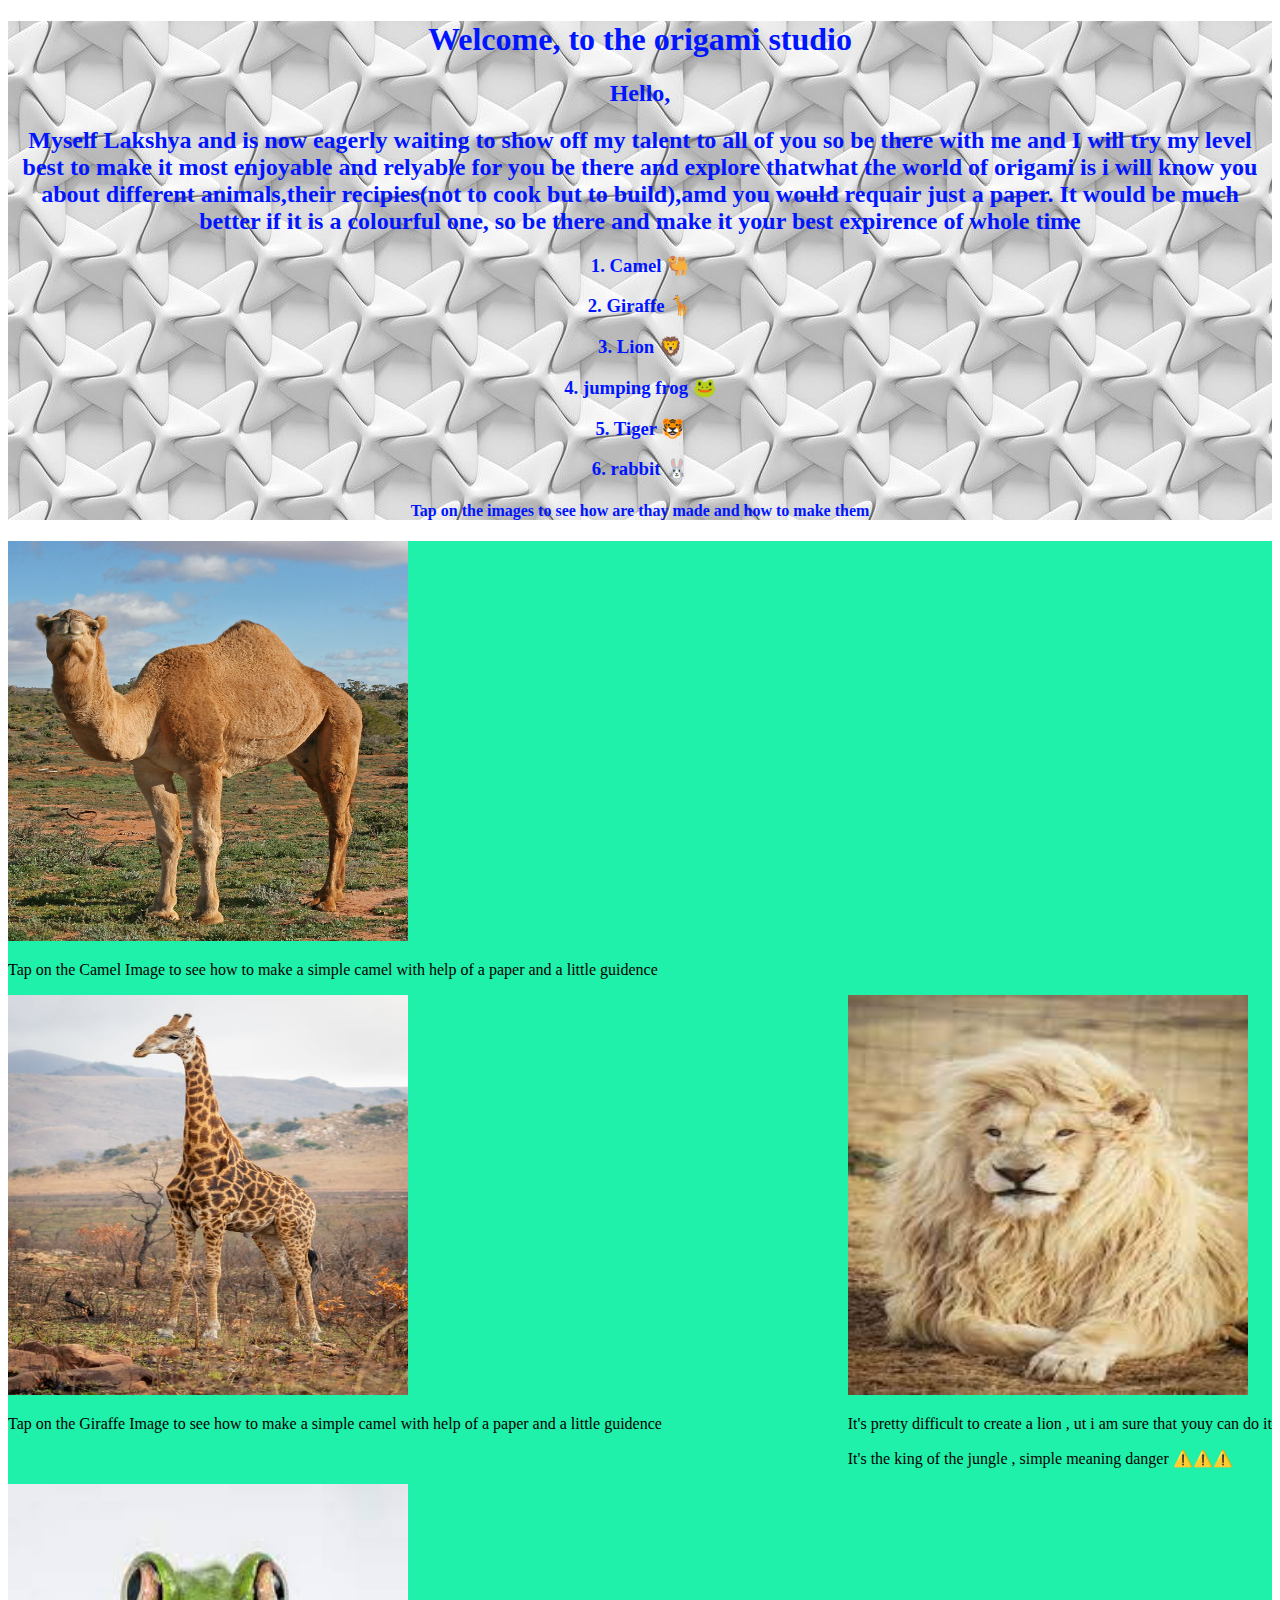
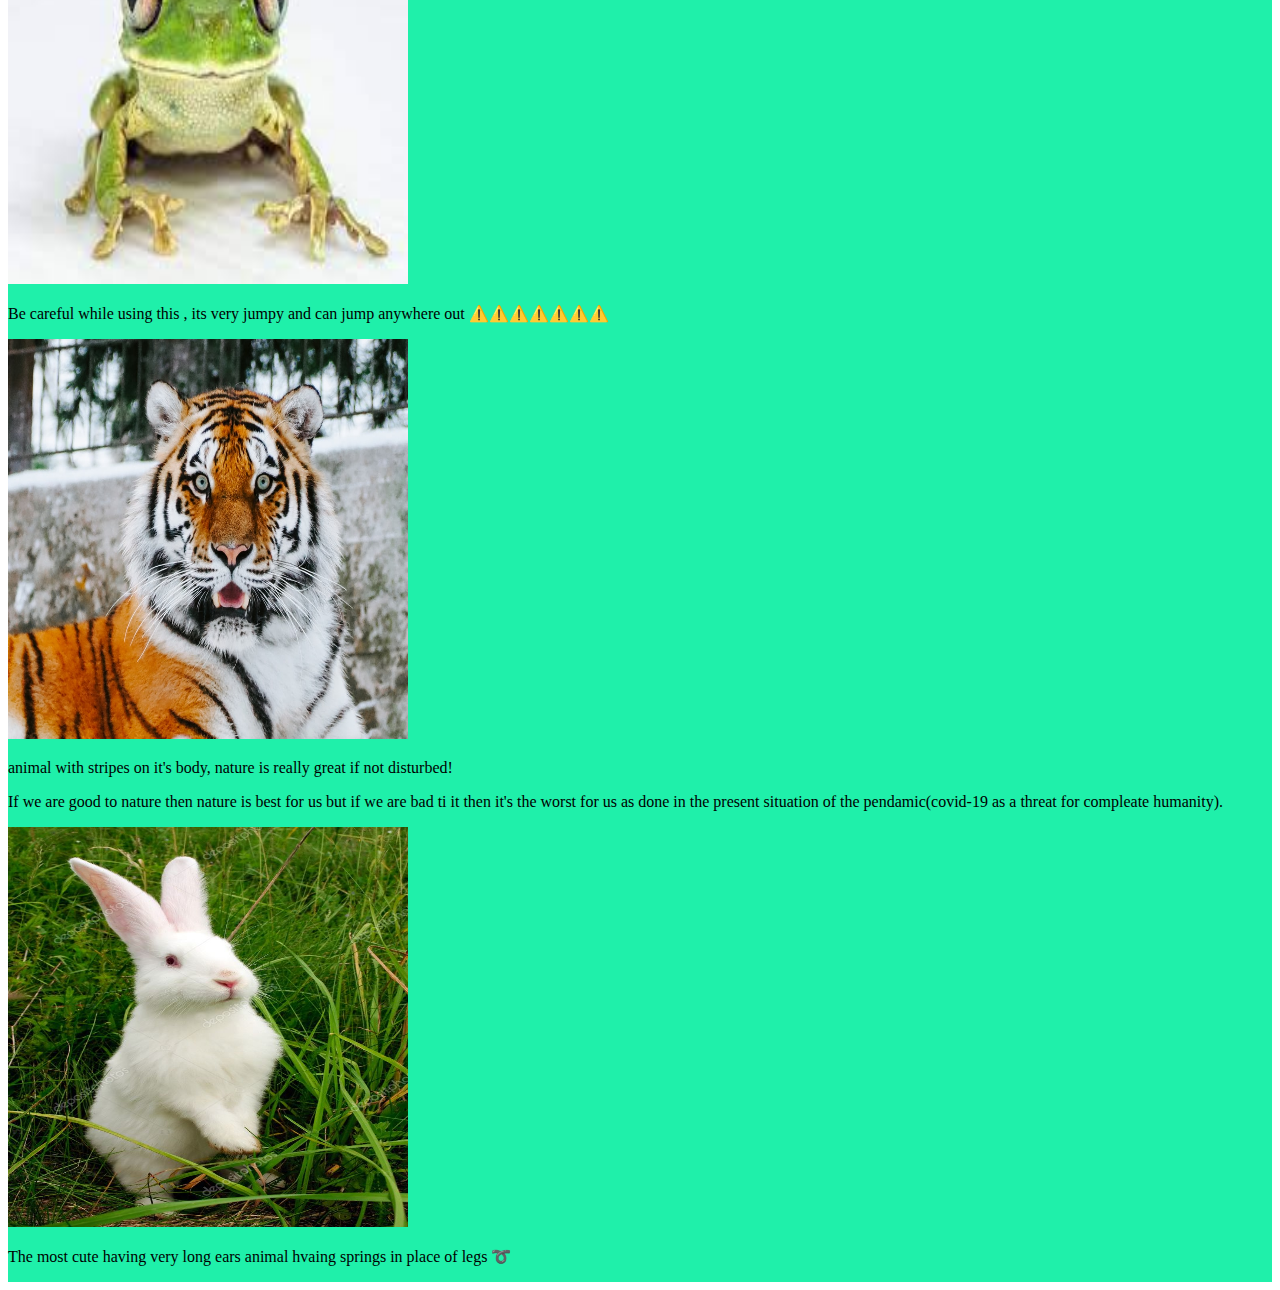
==== index.html @ a429a11e "Add files via upload" ====
<!DOCTYPE HTML>
<html lang="en">

<head>
<title>Origami Website</title>
<link rel="stylesheet" href="style.css">

</head>

<body>
    <div class="Texter">
      <h1>Welcome, to the origami studio</h1>
      <h2>Hello, </h2>
      <h2>Myself Lakshya and is now eagerly waiting to show off my talent to all of you so be there with me and I will try my level best to make it most enjoyable and relyable for you be there and explore thatwhat the world of origami is i will know you about different animals,their recipies(not to cook but to build),amd you would requair just a paper. It would be much better if it is a colourful one, so be there and make it your best expirence of whole time </h2>
     

      <h3>1. Camel 🐫</h3>
      <h3>2. Giraffe 🦒</h3>
      <h3>3. Lion 🦁</h3>
      <h3>4. jumping frog 🐸</h3>
      <h3>5. Tiger 🐯</h3>
      <h3>6. rabbit 🐰</h3>
      <h4>Tap on the images to see how are thay made and how to make them</h4>

    </div>

    <div class="animals">
      <div class="combined">
      <a href="camelorigami.gif"><img src="camel.jpg" width="400" height="400"></a>
      <p>Tap on the Camel Image to see how to make a simple camel with help of a paper and a little guidence</p>
    </div>


<div class="combined">
      <a href="giraffe.gif"><img src="giraffeimage.jpeg" width="400" height="400"></a>
      <p>Tap on the Giraffe Image to see how to make a simple camel with help of a paper and a little guidence</p>
    </div>

<div class="combined">
      <a href="lionimage.gif"><img src="lion.jpg" width="400" height="400"></a>
      <p>It's pretty difficult to create a lion , ut i am sure that youy can do it</p>
      <p>It's the king of the jungle , simple meaning danger ⚠️⚠️⚠️</p>
    </div>

      <div class="combined">
      <a href="from.gif"><img src="frogimage.jpg" width="400" height="400"></a>
      <p>Be careful while using this , its very jumpy and can jump anywhere out ⚠️⚠️⚠️⚠️⚠️⚠️⚠️</p>
    </div>

      <div class="combined">
      <a href="tiger.gif"><img src="tigerimage.jpg" width="400" height="400"></a>
      <p>animal with stripes on it's body, nature is really great if not disturbed!</p>
      <p>If we are good to nature then nature is best for us but if we are bad ti it then it's the worst for us as done in the present situation of the pendamic(covid-19 as a threat for compleate humanity).</p>
    </div>

      <div class="combined">
      <a href="rabbit.jpg"><img src="rabbitimage.jpg" width="400" height="400"></a>
      <p>The most cute having very long ears animal hvaing springs in place of legs ➰</p>
    </div>

    </div>


</body>
</html>
---- style.css ----
.Texter{
color:#0015ff;
    text-decoration-color: aqua;
    text-align: center;
    text-decoration: dotted;
    background-image: url("b.jpg");
}

.animals{
    display:flex;
    flex-wrap: wrap;
    justify-content: space-between;
   background: #1ff0aa;
}
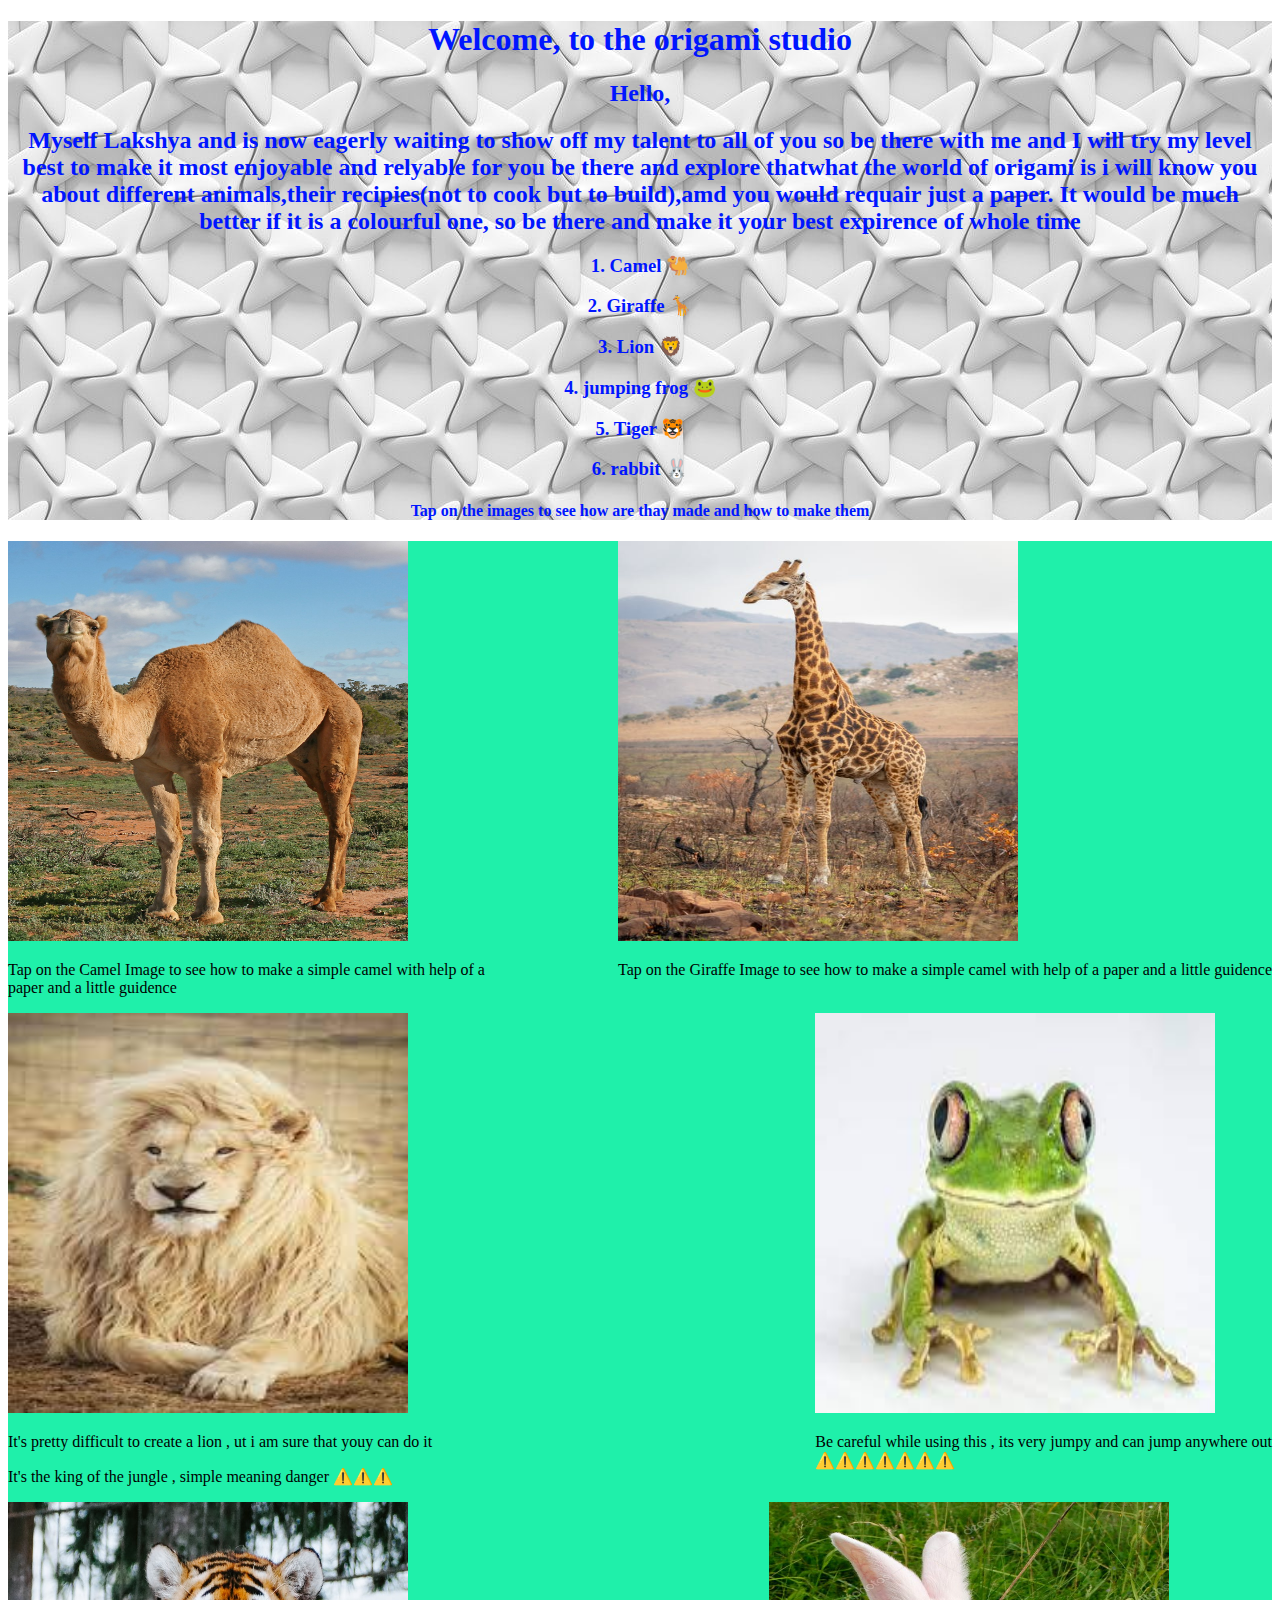
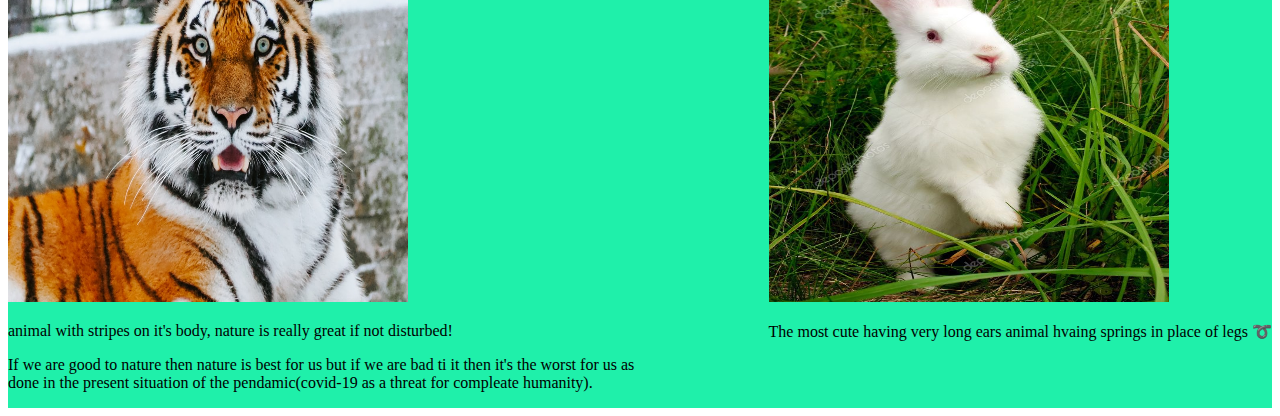
==== commit 578b85ea: "Add files via upload" ====
--- a/index.html
+++ b/index.html
@@ -27,7 +27,7 @@
     <div class="animals">
       <div class="combined">
       <a href="camelorigami.gif"><img src="camel.jpg" width="400" height="400"></a>
-      <p>Tap on the Camel Image to see how to make a simple camel with help of a paper and a little guidence</p>
+      <p>Tap on the Camel Image to see how to make a simple camel with help of a <br/>paper and a little guidence</p>
     </div>
 
 
@@ -44,13 +44,13 @@
 
       <div class="combined">
       <a href="from.gif"><img src="frogimage.jpg" width="400" height="400"></a>
-      <p>Be careful while using this , its very jumpy and can jump anywhere out ⚠️⚠️⚠️⚠️⚠️⚠️⚠️</p>
+      <p>Be careful while using this , its very jumpy and can jump anywhere out <br/>⚠️⚠️⚠️⚠️⚠️⚠️⚠️</p>
     </div>
 
       <div class="combined">
       <a href="tiger.gif"><img src="tigerimage.jpg" width="400" height="400"></a>
       <p>animal with stripes on it's body, nature is really great if not disturbed!</p>
-      <p>If we are good to nature then nature is best for us but if we are bad ti it then it's the worst for us as done in the present situation of the pendamic(covid-19 as a threat for compleate humanity).</p>
+      <p>If we are good to nature then nature is best for us but if we are bad ti it then it's the worst for us as <br/>done in the present situation of the pendamic(covid-19 as a threat for compleate humanity).</p>
     </div>
 
       <div class="combined">
--- a/style.css
+++ b/style.css
@@ -12,5 +12,11 @@
     flex-wrap: wrap;
     justify-content: space-between;
    background: #1ff0aa;
+
 }
 
+.combined{
+    border-radius: 50%;
+
+}
+
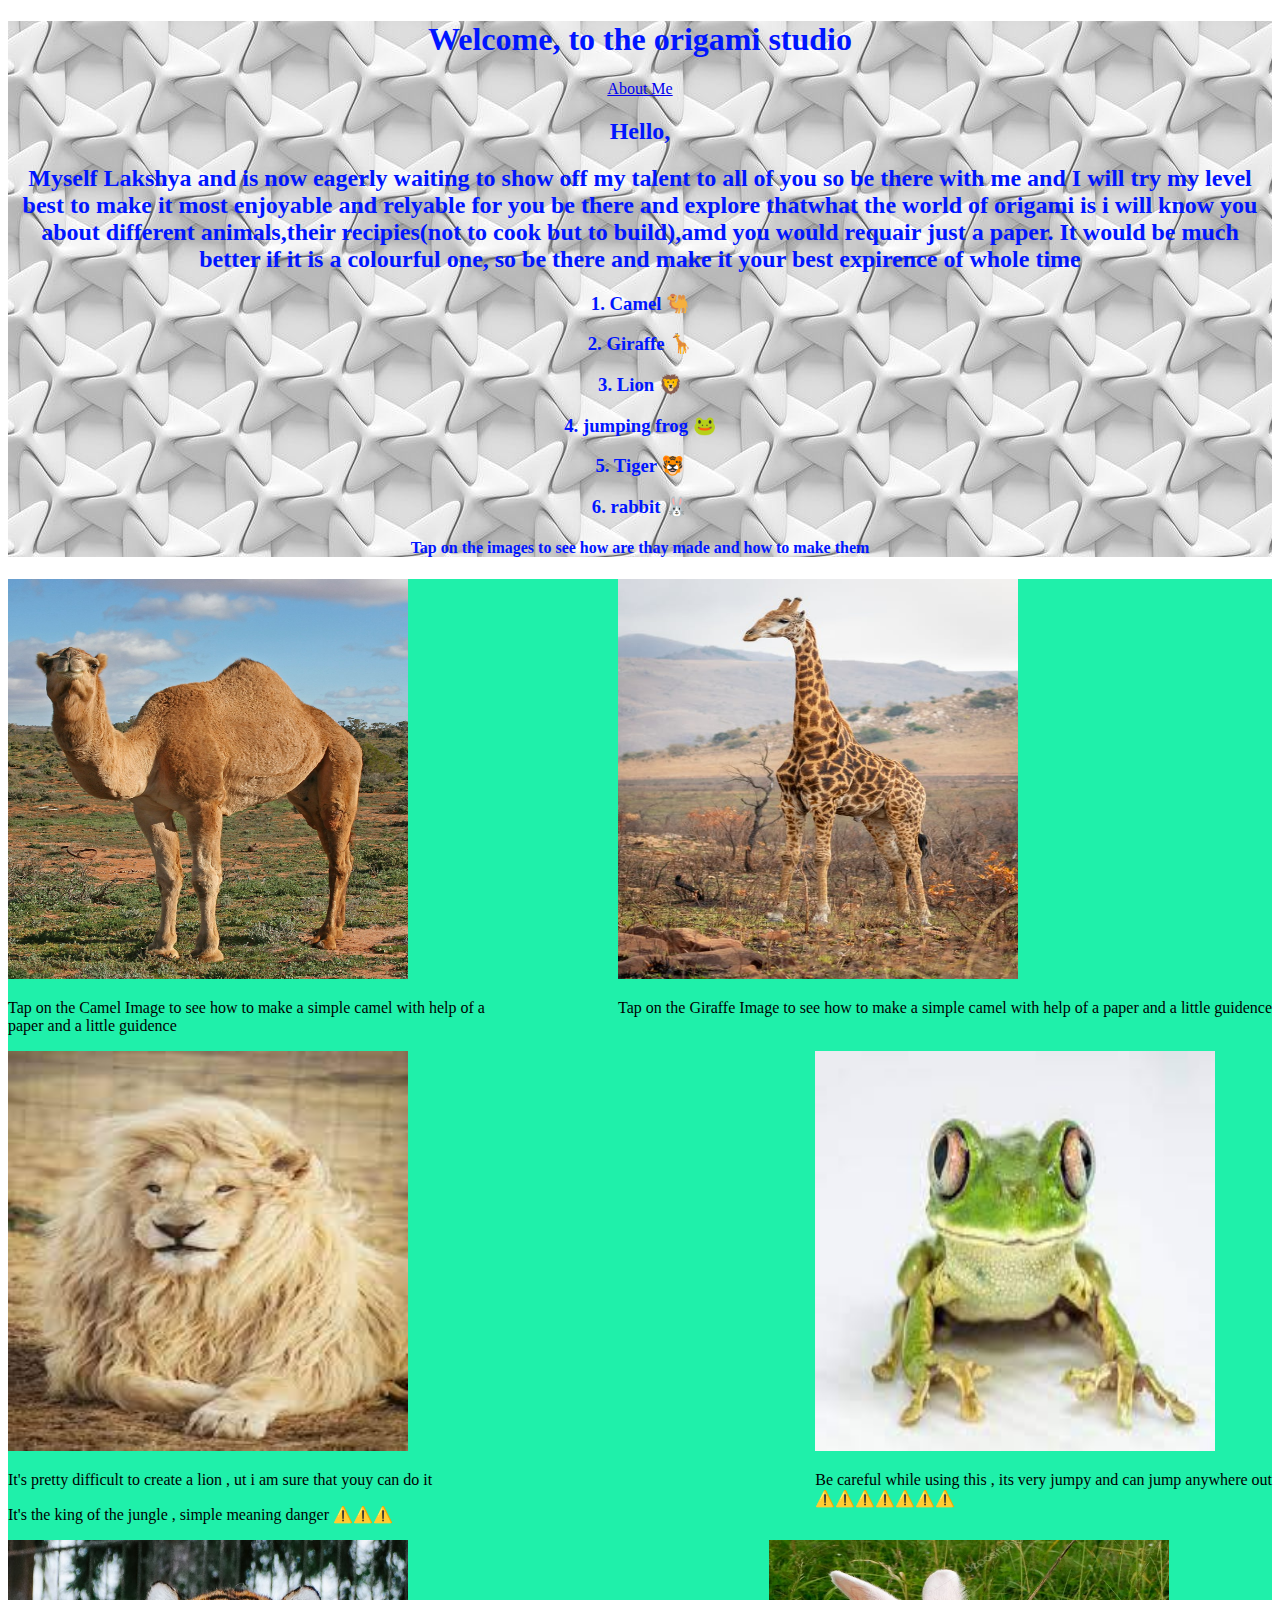
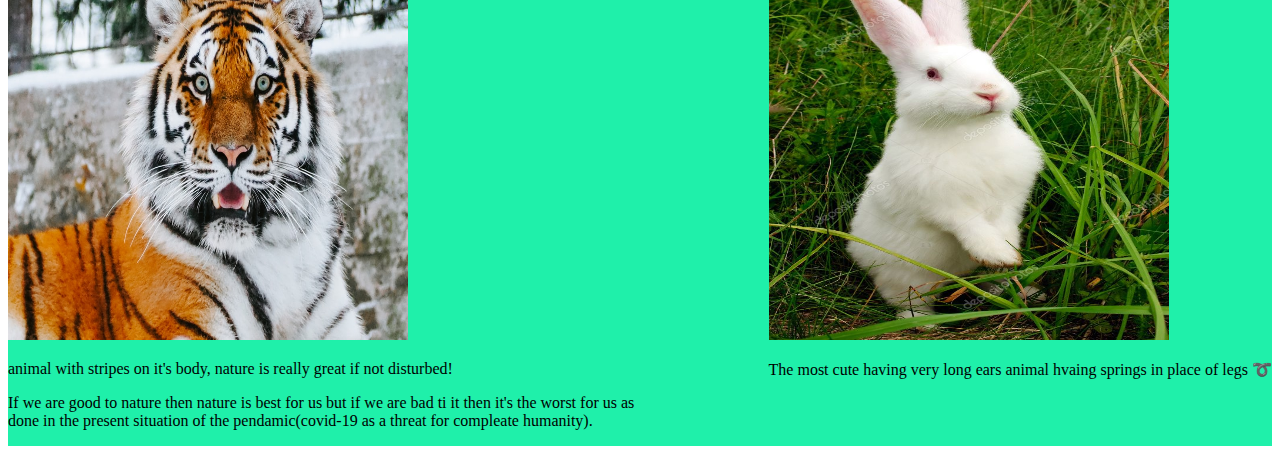
==== commit 000caccf: "Add files via upload" ====
--- a/index.html
+++ b/index.html
@@ -8,8 +8,14 @@
 </head>
 
 <body>
+
+
+
+
+
     <div class="Texter">
       <h1>Welcome, to the origami studio</h1>
+      <a href="about.html">About Me</a>
       <h2>Hello, </h2>
       <h2>Myself Lakshya and is now eagerly waiting to show off my talent to all of you so be there with me and I will try my level best to make it most enjoyable and relyable for you be there and explore thatwhat the world of origami is i will know you about different animals,their recipies(not to cook but to build),amd you would requair just a paper. It would be much better if it is a colourful one, so be there and make it your best expirence of whole time </h2>
      
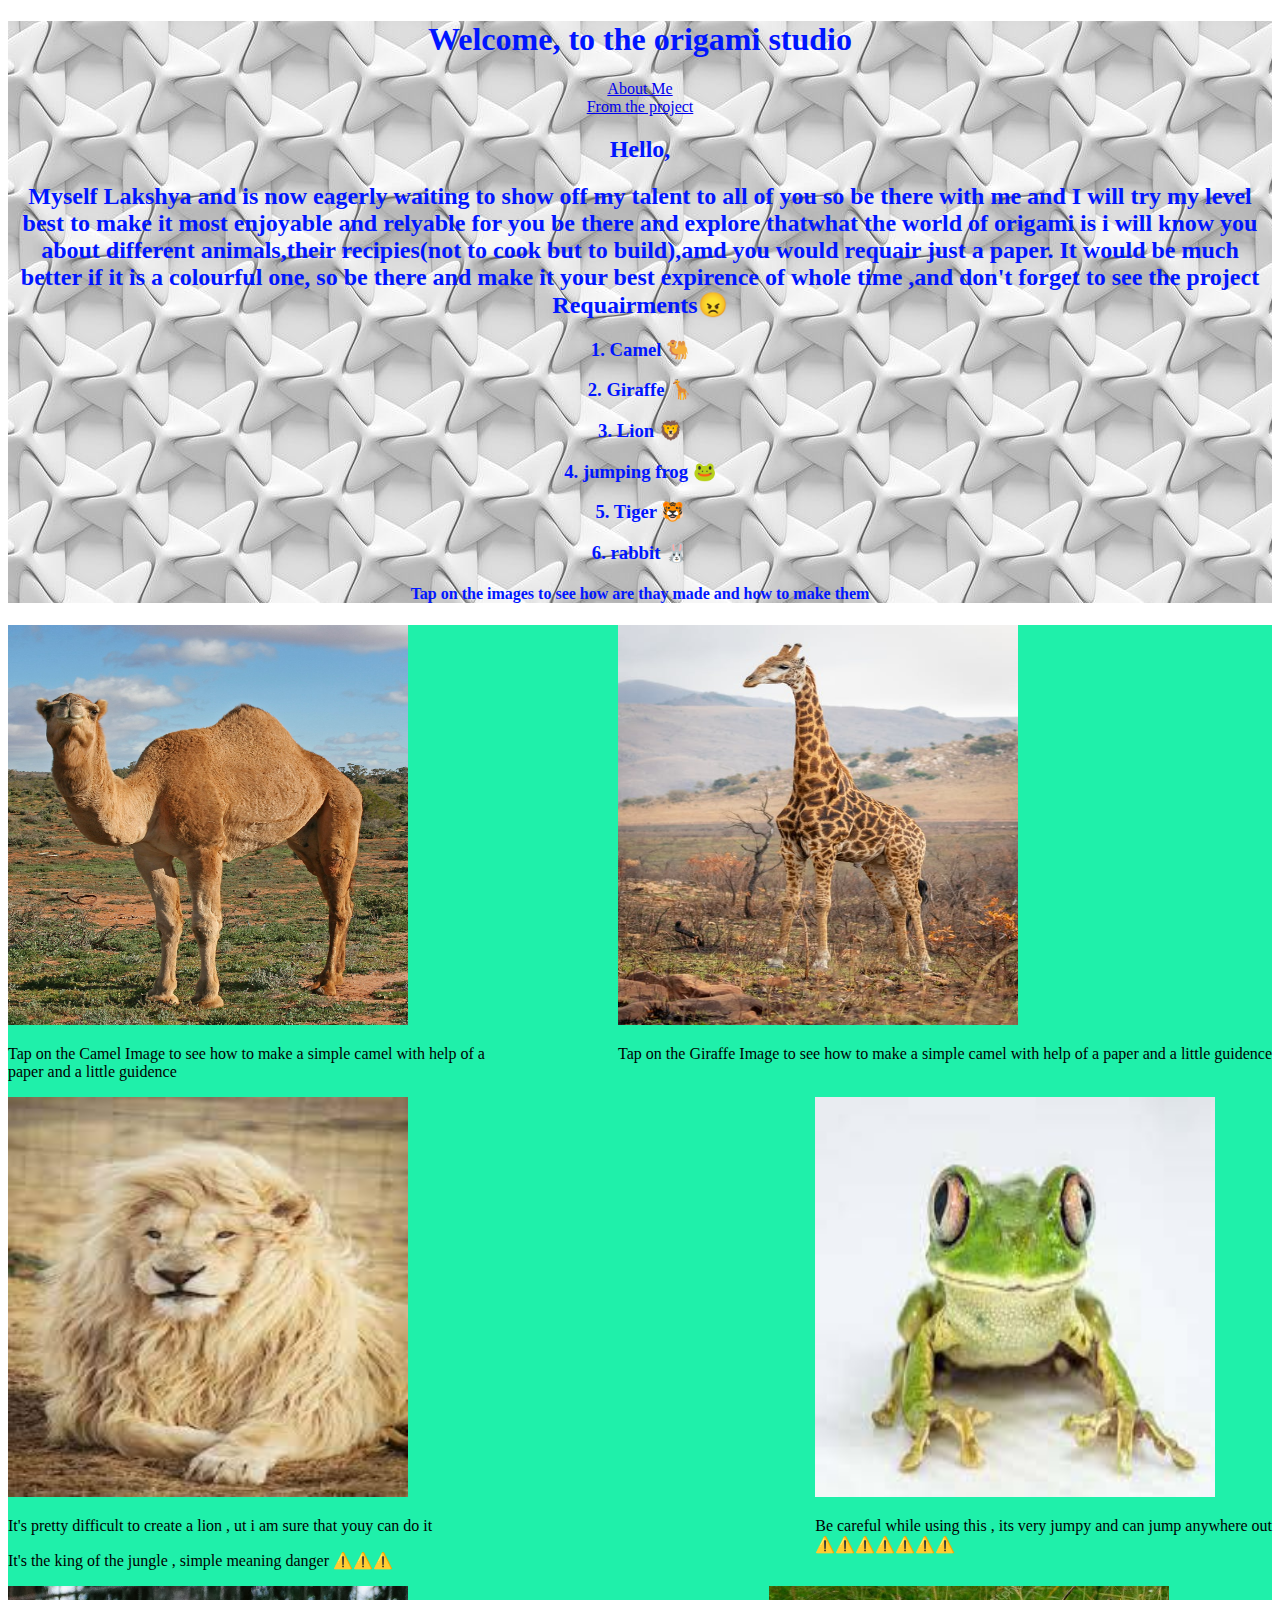
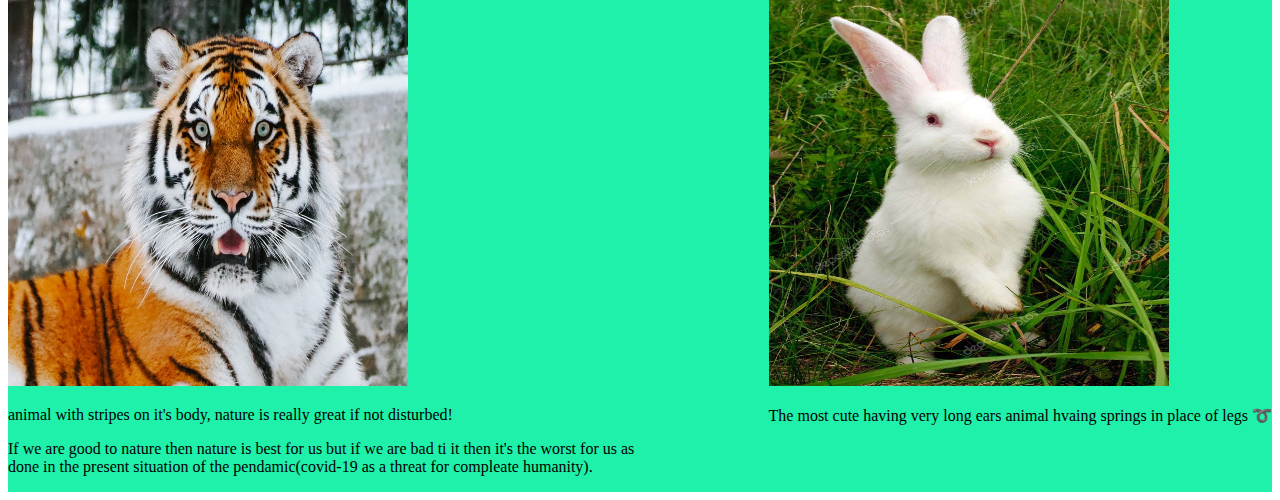
==== commit 24a66dc7: "Add files via upload" ====
--- a/index.html
+++ b/index.html
@@ -15,9 +15,10 @@
 
     <div class="Texter">
       <h1>Welcome, to the origami studio</h1>
-      <a href="about.html">About Me</a>
+      <a href="about.html">About Me</a><br/>
+      <a href="project.html">From the project</a>
       <h2>Hello, </h2>
-      <h2>Myself Lakshya and is now eagerly waiting to show off my talent to all of you so be there with me and I will try my level best to make it most enjoyable and relyable for you be there and explore thatwhat the world of origami is i will know you about different animals,their recipies(not to cook but to build),amd you would requair just a paper. It would be much better if it is a colourful one, so be there and make it your best expirence of whole time </h2>
+      <h2>Myself Lakshya and is now eagerly waiting to show off my talent to all of you so be there with me and I will try my level best to make it most enjoyable and relyable for you be there and explore thatwhat the world of origami is i will know you about different animals,their recipies(not to cook but to build),amd you would requair just a paper. It would be much better if it is a colourful one, so be there and make it your best expirence of whole time ,and don't forget to see the project Requairments😠</h2>
      
 
       <h3>1. Camel 🐫</h3>
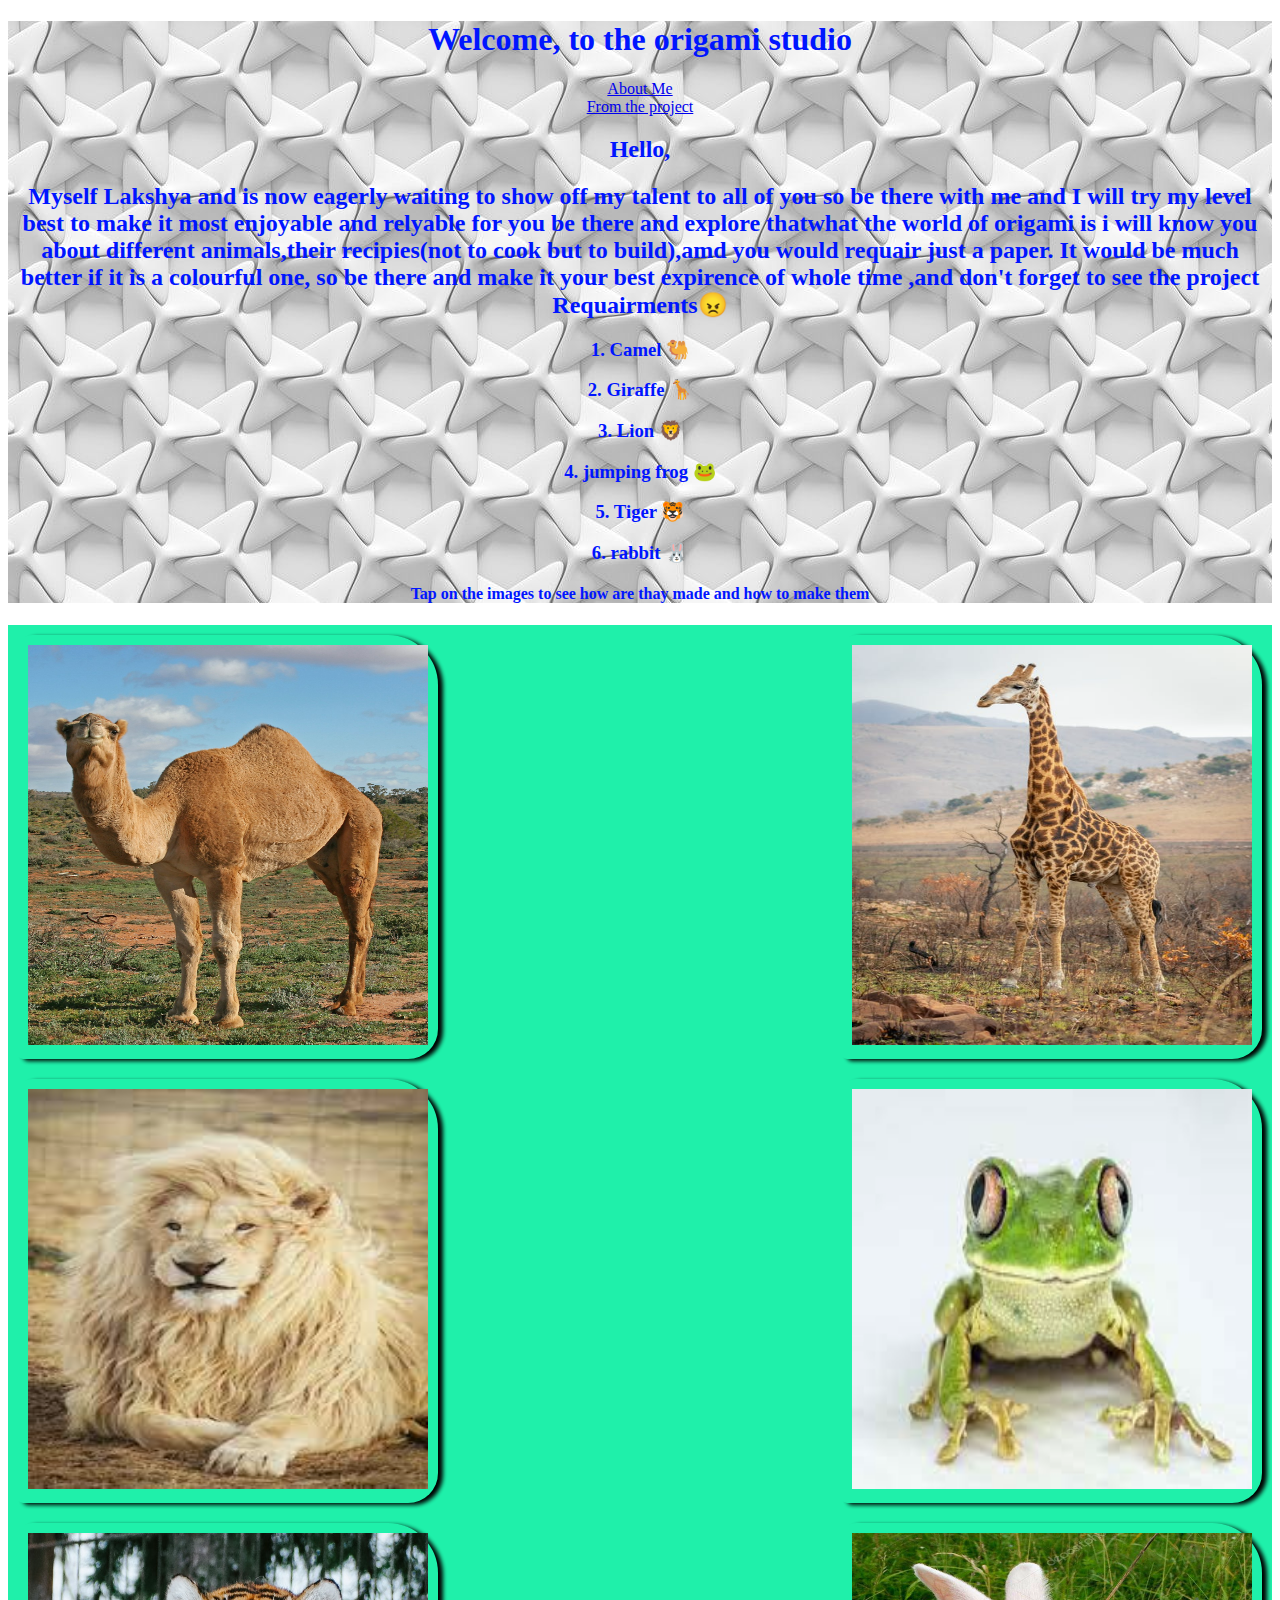
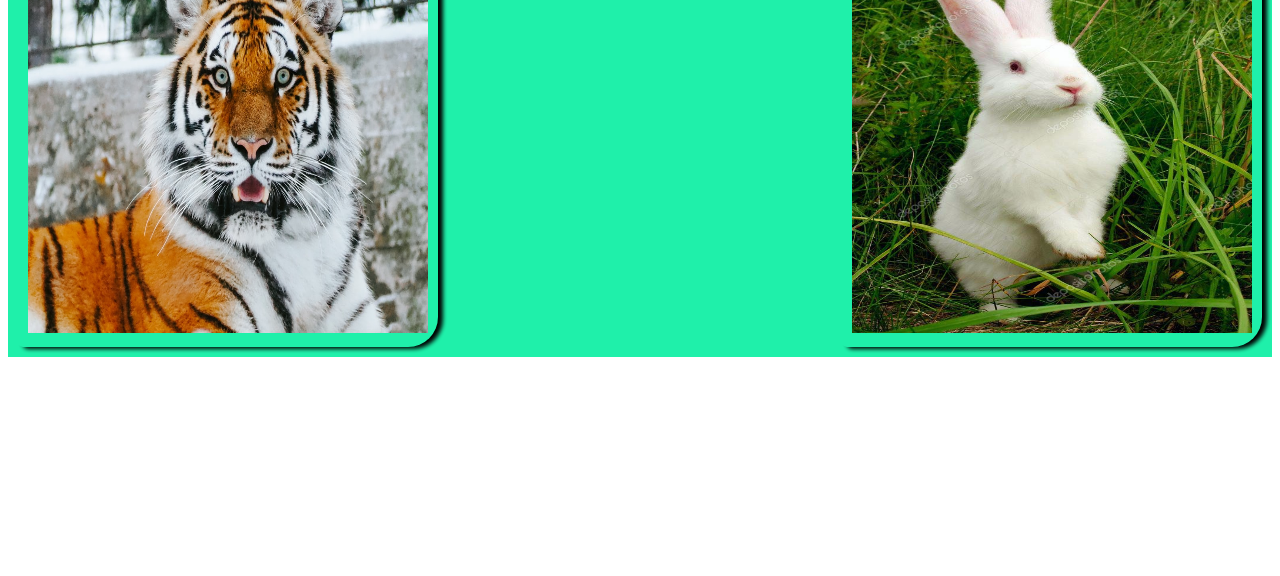
==== commit 951ec4b2: "Add files via upload" ====
--- a/index.html
+++ b/index.html
@@ -34,35 +34,35 @@
     <div class="animals">
       <div class="combined">
       <a href="camelorigami.gif"><img src="camel.jpg" width="400" height="400"></a>
-      <p>Tap on the Camel Image to see how to make a simple camel with help of a <br/>paper and a little guidence</p>
+      <p>CAMEL</p>
     </div>
 
 
 <div class="combined">
       <a href="giraffe.gif"><img src="giraffeimage.jpeg" width="400" height="400"></a>
-      <p>Tap on the Giraffe Image to see how to make a simple camel with help of a paper and a little guidence</p>
+      <p>GIRAFFE</p>
     </div>
 
 <div class="combined">
       <a href="lionimage.gif"><img src="lion.jpg" width="400" height="400"></a>
-      <p>It's pretty difficult to create a lion , ut i am sure that youy can do it</p>
-      <p>It's the king of the jungle , simple meaning danger ⚠️⚠️⚠️</p>
+      <p>LION</p>
+   
     </div>
 
       <div class="combined">
       <a href="from.gif"><img src="frogimage.jpg" width="400" height="400"></a>
-      <p>Be careful while using this , its very jumpy and can jump anywhere out <br/>⚠️⚠️⚠️⚠️⚠️⚠️⚠️</p>
+      <p>FROG</p>
     </div>
 
       <div class="combined">
       <a href="tiger.gif"><img src="tigerimage.jpg" width="400" height="400"></a>
-      <p>animal with stripes on it's body, nature is really great if not disturbed!</p>
-      <p>If we are good to nature then nature is best for us but if we are bad ti it then it's the worst for us as <br/>done in the present situation of the pendamic(covid-19 as a threat for compleate humanity).</p>
+      <p>TIGER</p>
+      
     </div>
 
       <div class="combined">
       <a href="rabbit.jpg"><img src="rabbitimage.jpg" width="400" height="400"></a>
-      <p>The most cute having very long ears animal hvaing springs in place of legs ➰</p>
+      <p>RABBIT</p>
     </div>
 
     </div>
--- a/style.css
+++ b/style.css
@@ -16,7 +16,36 @@
 }
 
 .combined{
-    border-radius: 50%;
-
+position: relative;
 }
 
+.combined p{
+    position : absolute;
+background-color: grey;
+font-size:50px;
+   margin-top: 50%;
+margin-left: 50%;
+transform: translate(-50%,-50%);
+opacity: 0;
+}
+
+.combined:hover img{
+    opacity: 0.33;
+    }
+
+    .combined{
+    
+        flex-grow: 10px cyan;
+         box-shadow: 5px 2px 4px #000000; 
+        padding: 10px;
+        margin:10px;
+        border-radius: 15px 50px 30px 5px;
+        opacity: 0.99;
+
+a:link{
+color: #870000;
+}
+
+a:visited{
+color: #870000;
+}